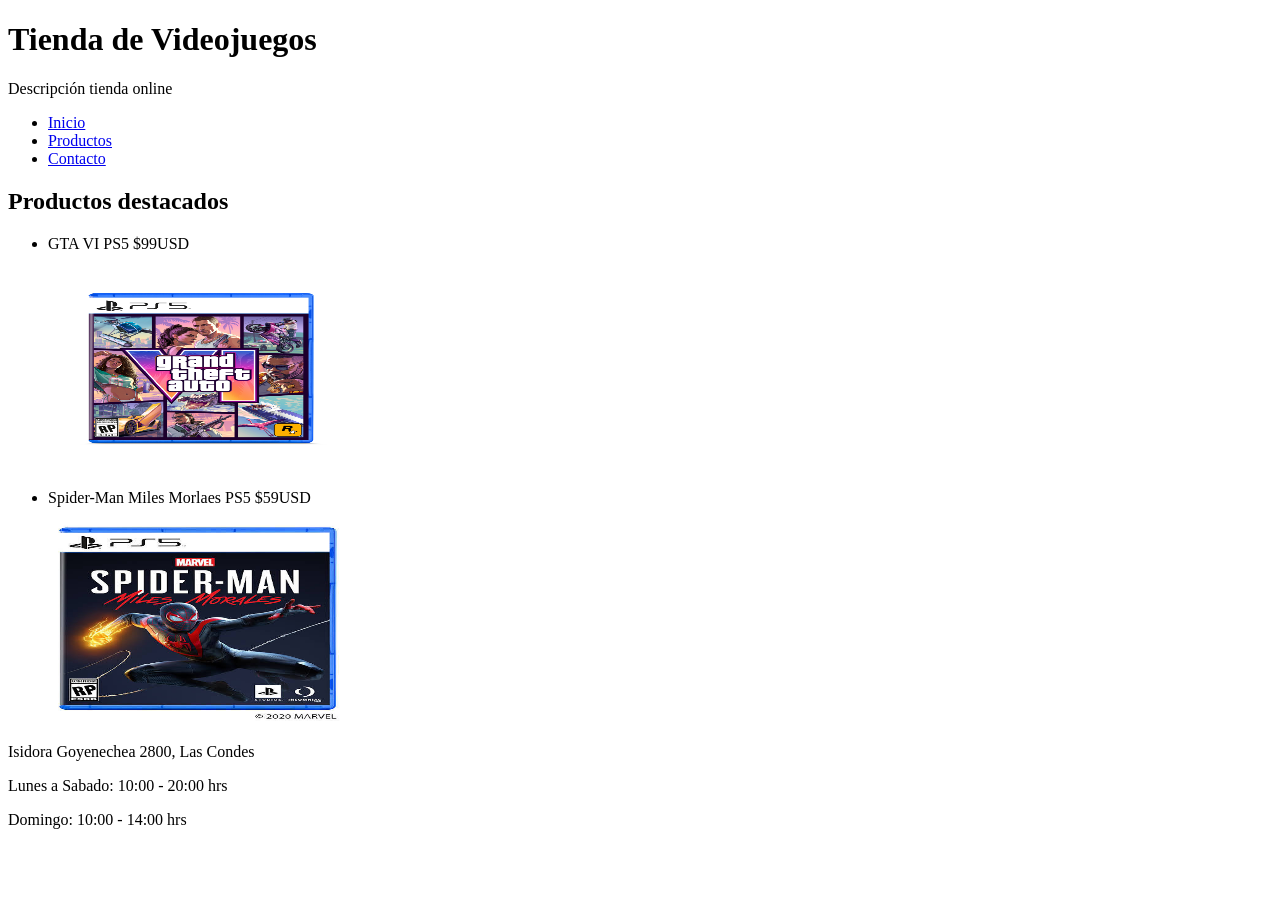
==== Semana1.html @ 20dd59da "Primera semana desarrollo frontend" ====
<!DOCTYPE html>
<html lang="en">
<head>
    <meta charset="UTF-8">
    <meta name="viewport" content="width=device-width, initial-scale=1.0">
    <title>Tienda</title>
</head>
<body>
   <h1>Tienda de Videojuegos</h1>
   <p>Descripción tienda online</p>
   <nav>
        <ul>
            <li><a href="index.html">Inicio </a></li>
            <li><a href="productos.html"> Productos</a></li>
            <li><a href="contacto.html"> Contacto</a></li>
        </ul>
   </nav>
   <section>
        <h2>Productos destacados</h2>
        <ul>
            <li>
                <p>GTA VI PS5 $99USD</p>
                <img 
                    src="GTA6.png"
                    alt="GTA VI PS5 $99USD"
                    width="300"
                    height="200"
                    title="GTA IV"
                    loading="lazy"
                /> 
            </li>
            <li>
                <p>Spider-Man Miles Morlaes PS5 $59USD</p>
                <img
                    src="SP.jpg"
                    alt="Spider-Man Miles Morlaes PS5 $59USD"
                    width="300"
                    height="200"
                    title="Spider-Man Miles Morlaes"
                    loading="lazy"
                />
            </li>
        </ul>
   </section>
   <footer>
        <p> Isidora Goyenechea 2800, Las Condes </p> 
        <p>Lunes a Sabado: 10:00 - 20:00 hrs</p>
        <p>Domingo: 10:00 - 14:00 hrs</p>

    </footer>
</body>
</html>
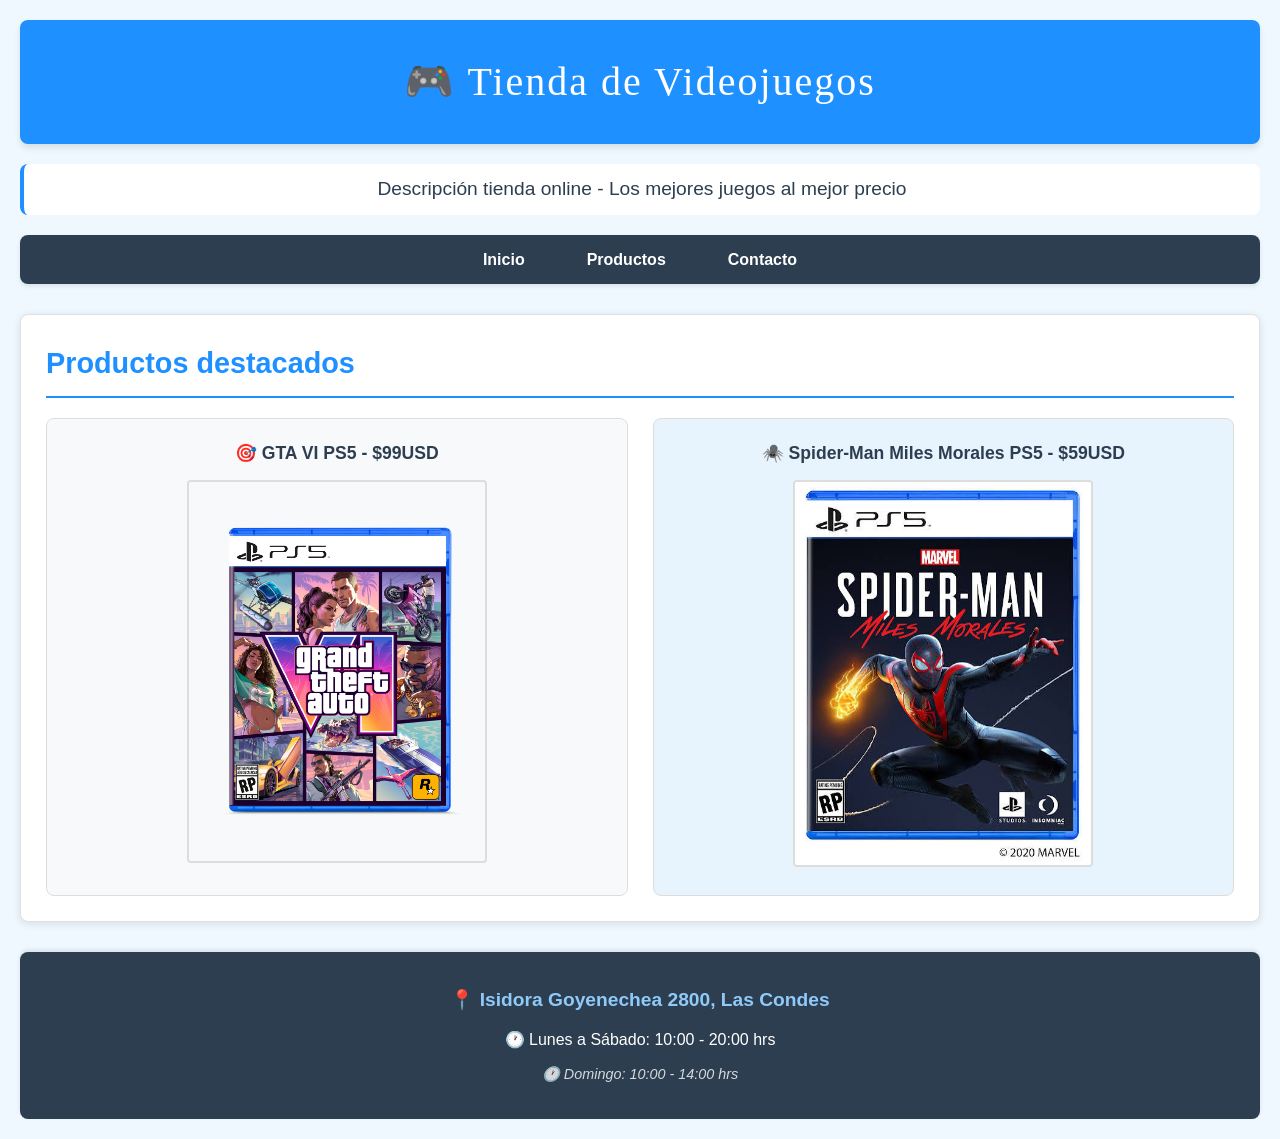
==== commit 343d872e: "Semana 2 Se agrega hoja de estilos CSS" ====
--- a/Semana1.html
+++ b/Semana1.html
@@ -1,52 +1,57 @@
-<!DOCTYPE html>
-<html lang="en">
-<head>
-    <meta charset="UTF-8">
-    <meta name="viewport" content="width=device-width, initial-scale=1.0">
-    <title>Tienda</title>
-</head>
-<body>
-   <h1>Tienda de Videojuegos</h1>
-   <p>Descripción tienda online</p>
-   <nav>
-        <ul>
-            <li><a href="index.html">Inicio </a></li>
-            <li><a href="productos.html"> Productos</a></li>
-            <li><a href="contacto.html"> Contacto</a></li>
-        </ul>
-   </nav>
-   <section>
-        <h2>Productos destacados</h2>
-        <ul>
-            <li>
-                <p>GTA VI PS5 $99USD</p>
-                <img 
-                    src="GTA6.png"
-                    alt="GTA VI PS5 $99USD"
-                    width="300"
-                    height="200"
-                    title="GTA IV"
-                    loading="lazy"
-                /> 
-            </li>
-            <li>
-                <p>Spider-Man Miles Morlaes PS5 $59USD</p>
-                <img
-                    src="SP.jpg"
-                    alt="Spider-Man Miles Morlaes PS5 $59USD"
-                    width="300"
-                    height="200"
-                    title="Spider-Man Miles Morlaes"
-                    loading="lazy"
-                />
-            </li>
-        </ul>
-   </section>
-   <footer>
-        <p> Isidora Goyenechea 2800, Las Condes </p> 
-        <p>Lunes a Sabado: 10:00 - 20:00 hrs</p>
-        <p>Domingo: 10:00 - 14:00 hrs</p>
-
-    </footer>
-</body>
+<!DOCTYPE html>
+<html lang="es">
+<head>
+    <meta charset="UTF-8">
+    <meta name="viewport" content="width=device-width, initial-scale=1.0">
+    <title>Tienda de Videojuegos</title>
+    
+    <!-- Enlace a hoja de estilos externa -->
+    <link rel="stylesheet" href="style.css">
+</head>
+<body>
+    <header>🎮 Tienda de Videojuegos</header>
+    <p>Descripción tienda online - Los mejores juegos al mejor precio</p>
+    
+    <nav>
+        <ul>
+            <li><a href="index.html">Inicio</a></li>
+            <li><a href="productos.html">Productos</a></li>
+            <li><a href="contacto.html">Contacto</a></li>
+        </ul>
+    </nav>
+    
+    <section>
+        <h2>Productos destacados</h2>
+        <ul>
+            <li>
+                <p>🎯 GTA VI PS5 - $99USD</p>
+                <img 
+                    src="GTA6.png"
+                    alt="GTA VI para PlayStation 5"
+                    width="300"
+                    height="200"
+                    title="GTA VI - PS5"
+                    loading="lazy"
+                />
+            </li>
+            <li>
+                <p>🕷️ Spider-Man Miles Morales PS5 - $59USD</p>
+                <img
+                    src="SP.jpg"
+                    alt="Spider-Man Miles Morales para PlayStation 5"
+                    width="300"
+                    height="200"
+                    title="Spider-Man Miles Morales - PS5"
+                    loading="lazy"
+                />
+            </li>
+        </ul>
+    </section>
+    
+    <footer>
+        <p>📍 Isidora Goyenechea 2800, Las Condes</p>
+        <p>🕐 Lunes a Sábado: 10:00 - 20:00 hrs</p>
+        <p>🕐 Domingo: 10:00 - 14:00 hrs</p>
+    </footer>
+</body>
 </html>
--- a/style.css
+++ b/style.css
@@ -0,0 +1,216 @@
+:root {
+    --fuenteprincipal: "Arial", sans-serif;
+    --fuenteheader: "Papyrus", fantasy;
+    --colorfondo: #f0f8ff;
+    --colortexto: #2c3e50;
+    --color-texto-claro: white;
+    --colorheader: #1e90ff;
+    --colorfooter: #2c3e50;
+    --colorproducto: #ffffff;
+    --colorsombra: rgba(0,0,0,0.1);
+}
+
+/* Reset básico y box-sizing */
+* {
+    margin: 0;
+    padding: 0;
+    box-sizing: border-box;
+}
+
+body {
+    font-family: var(--fuenteprincipal);
+    background-color: var(--colorfondo);
+    color: var(--colortexto);
+    margin: 0;
+    padding: 20px;
+    line-height: 1.6;
+    min-height: 100vh;
+}
+
+/* Estilos del header */
+header {
+    font-family: var(--fuenteheader);
+    color: var(--color-texto-claro);
+    text-align: center;
+    width: 100%;
+    padding: 30px 20px;
+    margin-bottom: 20px;
+    background-color: var(--colorheader);
+    border-radius: 8px;
+    box-shadow: 0 4px 6px var(--colorsombra);
+    font-size: 2.5rem;
+    letter-spacing: 2px;
+}
+
+/* Estilos de la navegación */
+nav {
+    background-color: var(--colorfooter);
+    padding: 12px 20px;
+    margin-bottom: 30px;
+    border-radius: 8px;
+    box-shadow: 0 2px 4px var(--colorsombra);
+}
+
+nav ul {
+    list-style: none;
+    display: flex;
+    justify-content: center;
+    gap: 30px;
+}
+
+nav ul li {
+    display: inline-block;
+}
+
+nav ul li a {
+    color: var(--color-texto-claro);
+    text-decoration: none;
+    font-weight: bold;
+    padding: 8px 16px;
+    border-radius: 4px;
+    transition: all 0.3s ease;
+}
+
+nav ul li a:hover {
+    background-color: var(--colorheader);
+    transform: scale(1.05);
+}
+
+/* Estilos de la sección principal */
+section {
+    background-color: var(--colorproducto);
+    padding: 25px;
+    margin-bottom: 30px;
+    border-radius: 8px;
+    box-shadow: 0 2px 8px var(--colorsombra);
+    border: 1px solid #e0e0e0;
+}
+
+section h2 {
+    color: var(--colorheader);
+    margin-bottom: 20px;
+    padding-bottom: 10px;
+    border-bottom: 2px solid var(--colorheader);
+    font-size: 1.8rem;
+}
+
+/* Estilos de la lista de productos */
+section ul {
+    list-style: none;
+    display: grid;
+    grid-template-columns: repeat(auto-fit, minmax(300px, 1fr));
+    gap: 25px;
+}
+
+/* Selector avanzado: nth-child para alternar estilos */
+section ul li:nth-child(odd) {
+    background-color: #f8f9fa;
+}
+
+section ul li:nth-child(even) {
+    background-color: #e8f4fd;
+}
+
+/* Estilos de cada producto */
+section ul li {
+    padding: 20px;
+    border-radius: 8px;
+    border: 1px solid #ddd;
+    transition: all 0.3s ease;
+    text-align: center;
+}
+
+section ul li:hover {
+    transform: translateY(-5px);
+    box-shadow: 0 6px 12px var(--colorsombra);
+    border-color: var(--colorheader);
+}
+
+section ul li p {
+    font-weight: bold;
+    font-size: 1.1rem;
+    margin-bottom: 12px;
+    color: var(--colortexto);
+}
+
+/* Estilos para las imágenes */
+section ul li img {
+    max-width: 100%;
+    height: auto;
+    border-radius: 4px;
+    border: 2px solid #ddd;
+    transition: all 0.3s ease;
+}
+
+section ul li img:hover {
+    border-color: var(--colorheader);
+    transform: scale(1.02);
+}
+
+/* Estilos del footer */
+footer {
+    background-color: var(--colorfooter);
+    color: var(--color-texto-claro);
+    padding: 25px 20px;
+    border-radius: 8px;
+    text-align: center;
+    margin-top: 20px;
+    box-shadow: 0 -2px 4px var(--colorsombra);
+}
+
+footer p {
+    margin: 5px 0;
+    padding: 3px 0;
+}
+
+/* Selector avanzado: primer párrafo del footer con estilo especial */
+footer p:first-child {
+    font-size: 1.2rem;
+    font-weight: bold;
+    color: #90caf9;
+}
+
+/* Selector avanzado: último párrafo del footer */
+footer p:last-child {
+    font-style: italic;
+    font-size: 0.9rem;
+    opacity: 0.8;
+}
+
+/* Estilos para la descripción de la tienda */
+body > p {
+    text-align: center;
+    font-size: 1.2rem;
+    margin-bottom: 20px;
+    padding: 10px;
+    color: var(--colortexto);
+    background-color: var(--colorproducto);
+    border-radius: 8px;
+    border-left: 4px solid var(--colorheader);
+}
+
+/* Media query para responsividad */
+@media (max-width: 768px) {
+    body {
+        padding: 10px;
+    }
+    
+    header {
+        font-size: 1.8rem;
+        padding: 20px 15px;
+    }
+    
+    nav ul {
+        flex-direction: column;
+        align-items: center;
+        gap: 10px;
+    }
+    
+    section ul {
+        grid-template-columns: 1fr;
+    }
+    
+    section ul li {
+        padding: 15px;
+    }
+}
